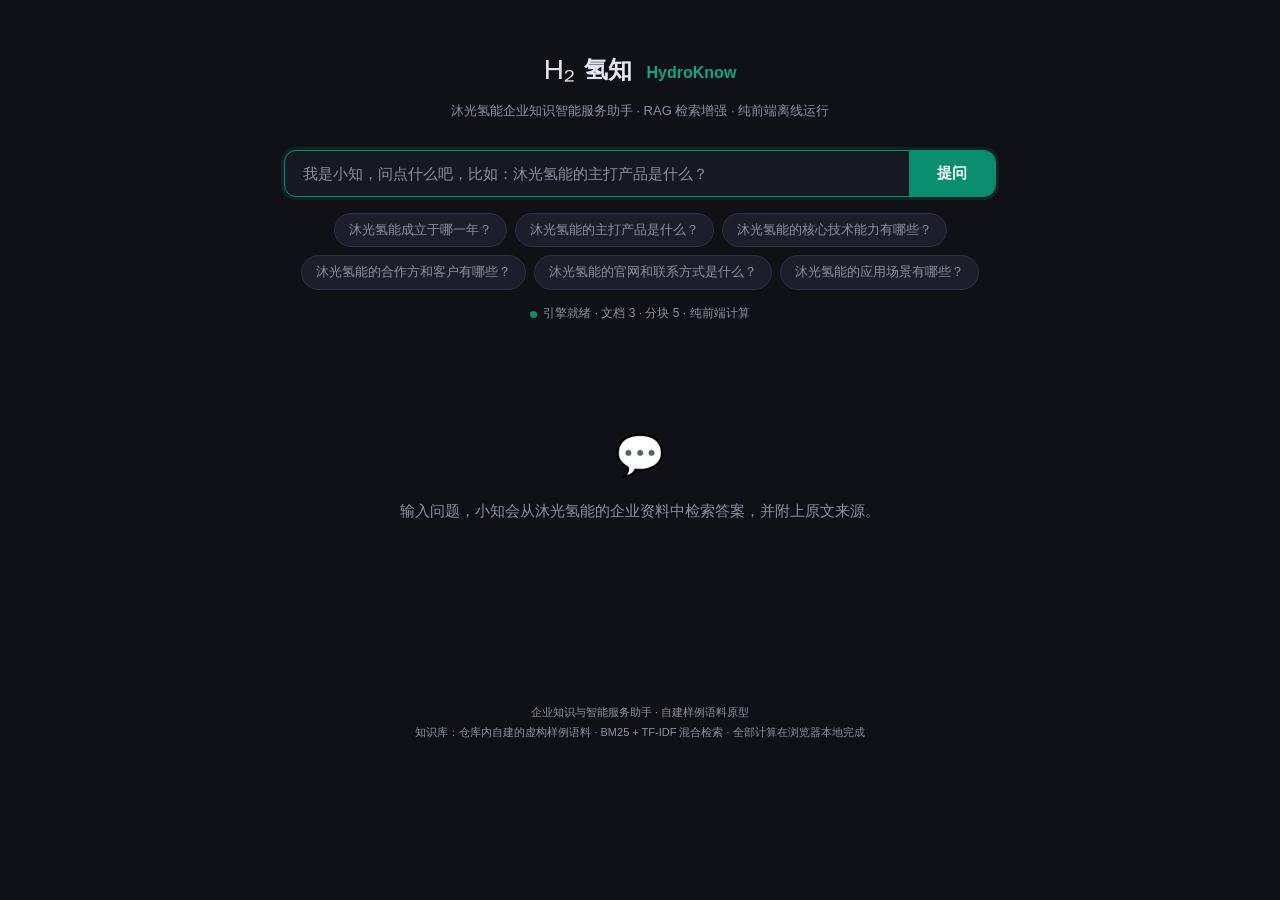
==== index.html @ 056c310e "Rebuild the static demo on the self-built sample corpus" ====
<!DOCTYPE html>
<html lang="zh-CN">
<head>
<meta charset="utf-8">
<meta name="viewport" content="width=device-width, initial-scale=1">
<title>氢知 HydroKnow · 沐光氢能企业知识智能服务助手</title>
<style>
:root {
  --bg: #0f1117; --surface: #171922; --card: #1c1f2b; --border: #2d3142;
  --ink: #e4e6ef; --muted: #8b90a0; --accent: #0a8e6f; --accent-light: #0da884;
  --accent-glow: rgba(10,142,111,0.15); --radius: 12px;
  --font: -apple-system, "PingFang SC", "Microsoft YaHei", "Segoe UI", sans-serif;
}
* { box-sizing: border-box; margin: 0; padding: 0; }
body { background: var(--bg); color: var(--ink); font-family: var(--font); font-size: 15px; line-height: 1.6; min-height: 100vh; }
.qa-page { max-width: 760px; margin: 0 auto; padding: 48px 24px 80px; }
.qa-header { text-align: center; margin-bottom: 40px; }
.qa-logo { display: flex; align-items: center; justify-content: center; gap: 10px; margin-bottom: 8px; }
.qa-logo-icon { font-size: 28px; }
.qa-logo h1 { font-size: 24px; font-weight: 700; }
.qa-logo h1 .en { color: var(--accent-light); font-size: 16px; font-weight: 600; margin-left: 8px; }
.qa-subtitle { font-size: 13px; color: var(--muted); margin-bottom: 28px; }
.qa-search-box { display: flex; border: 1px solid var(--border); border-radius: var(--radius); overflow: hidden; transition: border-color .2s; background: var(--surface); }
.qa-search-box:focus-within { border-color: var(--accent); box-shadow: 0 0 0 3px var(--accent-glow); }
.qa-search-box input { flex: 1; background: transparent; border: none; padding: 14px 18px; color: var(--ink); font-size: 15px; font-family: var(--font); outline: none; }
.qa-search-box input::placeholder { color: var(--muted); }
.qa-search-box button { background: var(--accent); color: #fff; border: none; padding: 0 28px; font-size: 15px; font-weight: 600; font-family: var(--font); cursor: pointer; transition: background .2s; }
.qa-search-box button:hover { background: var(--accent-light); }
.qa-chips { display: flex; flex-wrap: wrap; justify-content: center; gap: 8px; margin-top: 16px; }
.chip { padding: 6px 14px; background: var(--card); border: 1px solid var(--border); border-radius: 20px; font-size: 13px; color: var(--muted); cursor: pointer; transition: all .2s; }
.chip:hover { border-color: var(--accent); color: var(--ink); background: var(--accent-glow); }
.qa-status { margin-top: 14px; font-size: 12px; color: var(--muted); }
.qa-status .dot { display: inline-block; width: 7px; height: 7px; border-radius: 50%; background: var(--accent); margin-right: 6px; vertical-align: middle; }
.qa-result { min-height: 300px; }
.qa-placeholder { text-align: center; padding: 60px 20px; color: var(--muted); }
.placeholder-icon { font-size: 40px; margin-bottom: 12px; }
.answer-card { background: var(--card); border: 1px solid var(--border); border-radius: var(--radius); overflow: hidden; margin-bottom: 20px; animation: fadeIn .3s ease; }
@keyframes fadeIn { from { opacity: 0; transform: translateY(8px); } to { opacity: 1; transform: translateY(0); } }
.answer-header { display: flex; align-items: center; justify-content: space-between; padding: 12px 18px; border-bottom: 1px solid var(--border); background: var(--surface); gap: 12px; }
.answer-header .q { font-size: 13px; color: var(--muted); text-align: left; }
.answer-header .q b { color: var(--ink); }
.answer-header .conf { font-size: 12px; padding: 3px 10px; border-radius: 6px; font-weight: 600; white-space: nowrap; }
.conf-high { background: rgba(10,142,111,.2); color: var(--accent-light); }
.conf-mid { background: rgba(204,170,50,.2); color: #ccaa32; }
.conf-low { background: rgba(196,69,69,.2); color: #c44545; }
.answer-body { padding: 18px; }
.answer-body .answer-text { font-size: 15px; line-height: 1.75; margin-bottom: 16px; }
.key-points { margin-bottom: 16px; }
.key-points-title { font-size: 13px; font-weight: 600; color: var(--muted); margin-bottom: 8px; }
.key-points ul { list-style: none; padding: 0; }
.key-points li { padding: 4px 0 4px 16px; position: relative; font-size: 14px; }
.key-points li::before { content: "▸"; position: absolute; left: 0; color: var(--accent); }
.sources-section { border-top: 1px solid var(--border); padding: 16px 18px; }
.sources-title { font-size: 12px; color: var(--muted); margin-bottom: 12px; letter-spacing: .5px; }
.source-item { background: var(--surface); border: 1px solid var(--border); border-left: 3px solid var(--accent); border-radius: 8px; padding: 12px 14px; margin-bottom: 10px; transition: border-color .2s; }
.source-item:hover { border-color: var(--accent); }
.source-item:last-child { margin-bottom: 0; }
.source-meta { display: flex; align-items: center; justify-content: space-between; gap: 8px; margin-bottom: 8px; }
.source-meta-left { display: flex; align-items: center; min-width: 0; }
.source-badge { flex-shrink: 0; width: 20px; height: 20px; border-radius: 6px; background: var(--accent); color: #fff; font-size: 11px; font-weight: 700; display: inline-flex; align-items: center; justify-content: center; margin-right: 8px; }
.source-doc { font-size: 12px; color: var(--muted); overflow: hidden; text-overflow: ellipsis; white-space: nowrap; }
.source-score { font-size: 11px; color: var(--accent-light); font-weight: 600; white-space: nowrap; }
.source-text { font-size: 12.5px; color: var(--ink); line-height: 1.7; white-space: pre-wrap; max-height: 96px; overflow: hidden; position: relative; }
.source-text.expanded { max-height: none; }
.source-text:not(.expanded)::after { content: ""; position: absolute; left: 0; right: 0; bottom: 0; height: 28px; background: linear-gradient(transparent, var(--surface)); pointer-events: none; }
.source-toggle { display: none; margin-top: 8px; font-size: 11px; color: var(--accent-light); background: none; border: none; cursor: pointer; padding: 0; font-family: var(--font); }
.source-toggle.show { display: inline-block; }
.source-toggle:hover { text-decoration: underline; }
mark { background: rgba(10,142,111,.35); color: #c9f7ea; padding: 0 1px; border-radius: 2px; }
.footer-note { text-align: center; font-size: 11px; color: var(--muted); margin-top: 40px; line-height: 1.8; }
::-webkit-scrollbar { width: 6px; }
::-webkit-scrollbar-thumb { background: var(--border); border-radius: 3px; }
</style>
</head>
<body>
<div class="qa-page">
  <header class="qa-header">
    <div class="qa-logo">
      <span class="qa-logo-icon">H₂</span>
      <h1>氢知 <span class="en">HydroKnow</span></h1>
    </div>
    <p class="qa-subtitle">沐光氢能企业知识智能服务助手 · RAG 检索增强 · 纯前端离线运行</p>
    <div class="qa-search-box">
      <input type="text" id="input" placeholder="我是小知，问点什么吧，比如：沐光氢能的主打产品是什么？" autocomplete="off" autofocus>
      <button id="sendBtn" onclick="ask()">提问</button>
    </div>
    <div class="qa-chips" id="chips"></div>
    <div class="qa-status" id="status"></div>
  </header>

  <main class="qa-result" id="result">
    <div class="qa-placeholder" id="placeholder">
      <div class="placeholder-icon">💬</div>
      <p>输入问题，小知会从沐光氢能的企业资料中检索答案，并附上原文来源。</p>
    </div>
  </main>

  <div class="footer-note">
    企业知识与智能服务助手 · 自建样例语料原型<br>
    知识库：仓库内自建的虚构样例语料 · BM25 + TF-IDF 混合检索 · 全部计算在浏览器本地完成
  </div>
</div>

<script>
// ══════════════════════════════════════════════════════════
// 氢知 HydroKnow · 纯前端 RAG（与 Python 版 rag/ 逐行等价）
// ══════════════════════════════════════════════════════════
const CHUNKS = [{"doc": "00_公司资料说明.md", "chunk_id": 0, "text": "基本信息：沐光氢能科技（北京）有限公司成立于 2014 年，总部位于北京市大兴区国际氢能产业创新示范区 A 座。公司专注氢燃料电池的研发、制造与系统集成，是国内较早实现百瓦级质子交换膜燃料电池发电模块量产的团队之一。\n公司现有员工 260 余人，其中研发人员占比约 42%，在河北涿州设有 18 兆瓦级电堆产线，在浙江绍兴设有系统集成工厂。\n核心定位：沐光氢能面向园区、工商业和交通场景提供\"发电 + 储氢 + 能源管理\"的一体化方案。公司的产品线分为三块：百瓦级燃料电池发电模块、氢储能槽车与加氢撬、面向叉车和冷链车辆的燃料电池动力总成。"}, {"doc": "00_公司资料说明.md", "chunk_id": 1, "text": "官网与联系：公司官方网站为 www.muguang-h2.example，统一咨询邮箱为 hello@muguang-h2.example。投资者关系邮箱为 ir@muguang-h2.example。总部地址为北京市大兴区国际氢能产业创新示范区 A 座 7 层。\n发展沿革：2014 年公司在中关村科技园成立，以膜电极制备工艺起步。2018 年建成第一条百瓦级发电模块中试线。2021 年获得国家高新技术企业认定，并建成兆瓦级电堆产线。2024 年公司发布第五代燃料电池发电模块，系统效率提升至 60% 以上，模块寿命突破 2 万小时。"}, {"doc": "01_燃料电池产品单页.md", "chunk_id": 0, "text": "产品概述：第五代燃料电池发电模块采用 180 kW 额定功率设计，峰值效率 60.5%，可在零下 30 摄氏度到 55 摄氏度区间稳定运行。模块重量 480 公斤，防护等级 IP67，支持并联组堆。\n关键技术指标：额定功率 180 kW，峰值效率 60.5%，输出电压 400 伏直流，寿命 2 万小时以上，启动时间 8 秒。模块采用空气冷却与水冷双通道设计，可在无外加水质条件下维持稳定输出。\n电堆由 320 片膜电极组成，铂载量降至 0.28 克每千瓦，较上一代下降约 18%。催化剂采用梯度涂布工艺，低电流密度区域铂载量进一步压缩。\n产品系列与应用：模块支持 30 千瓦至 180 千瓦多个规格，可用于备用电源、微电网主供和热电联供三个场景。配套的氢储能系统提供 20 公斤储氢量，加氢撬支持 350 公斤每小时的加注速度。\n公司同时提供 1.5 吨级氢燃料电池叉车动力总成和冷藏车冷链动力包，冷链场景下的续航里程为 320 公里。"}, {"doc": "02_解决方案手册.md", "chunk_id": 0, "text": "园区微电网方案：面向产业园区，沐光氢能提供\"光氢储微电网\"方案。该方案由分布式光伏、氢储能系统、燃料电池发电模块和能源管理平台组成，可在电网检修期间维持园区关键负荷 72 小时以上。已落地的两个园区分别位于河北廊坊和山东淄博，单个站点配置 2 兆瓦发电能力。\n冷链与物流方案：针对冷链物流，公司的燃料电池冷链动力包可替代传统柴油机组。运营数据显示，同等工况下综合能耗下降约 27%，且没有尾气排放。合作方包括京华冷链物流和北方综合物流园，两家公司在 2025 年合计投放 120 台冷链车。\n备用电源方案：面向医院、数据中心和通信基站，公司的模块化备用电源方案可在断电后 10 秒内接管关键负荷。方案已服务 40 余家医院和 12 个数据中心项目。"}, {"doc": "02_解决方案手册.md", "chunk_id": 1, "text": "合作方与生态：公司当前的合作伙伴包括北方氢能供应链公司、京华公交集团、京城轨道交通研究院和两家省级能源集团。联合实验室方面，公司与京城轨道交通研究院共建氢能交通联合实验室，与北方综合物流园共建冷链能源联合实验室。\n服务与支持：公司在全国设有 6 个区域服务中心，覆盖京津冀、长三角和珠三角。模块出厂质保 5 年，远程监控平台提供运行状态诊断，标准服务响应时间为 4 小时到场。"}];
const SUGGEST = ["沐光氢能成立于哪一年？", "沐光氢能的主打产品是什么？", "沐光氢能的核心技术能力有哪些？", "沐光氢能的合作方和客户有哪些？", "沐光氢能的官网和联系方式是什么？", "沐光氢能的应用场景有哪些？"];
const BM25_WEIGHT = 0.6, TFIDF_WEIGHT = 0.4, TOP_K = 4;
const K1 = 1.5, B = 0.75;

// ── char bigram 分词（与 retriever.py BM25Okapi._tokenize 一致）──
function tokenize(text) {
  text = text.toLowerCase().trim();
  if (text.length < 2) return text ? [text] : [];
  const out = [];
  for (let i = 0; i < text.length - 1; i++) out.push(text.slice(i, i + 2));
  return out;
}

// ── char 1-2gram（与 TfidfVectorizer(analyzer='char', ngram_range=(1,2)) 近似）──
function ngrams(text) {
  text = text.toLowerCase();
  const out = [];
  for (let i = 0; i < text.length; i++) {
    out.push(text.slice(i, i + 1));
    if (i < text.length - 1) out.push(text.slice(i, i + 2));
  }
  return out;
}

// ── BM25 索引 ─────────────────────────────────────────────
const tokenized = CHUNKS.map(c => tokenize(c.text));
const docLen = tokenized.map(t => t.length);
const avgdl = docLen.reduce((a, b) => a + b, 0) / docLen.length;
const tf = tokenized.map(tokens => {
  const f = {};
  for (const t of tokens) f[t] = (f[t] || 0) + 1;
  return f;
});
const df = {};
for (const f of tf) for (const t in f) df[t] = (df[t] || 0) + 1;
const N = CHUNKS.length;
const idf = {};
for (const t in df) idf[t] = Math.log((N - df[t] + 0.5) / (df[t] + 0.5) + 1);

function bm25Scores(query) {
  const qTokens = tokenize(query);
  const scores = new Array(N).fill(0);
  for (let i = 0; i < N; i++) {
    if (docLen[i] === 0) continue;
    let s = 0;
    for (const qt of qTokens) {
      if (!(qt in idf)) continue;
      const tfi = tf[i][qt] || 0;
      if (tfi === 0) continue;
      const denom = tfi + K1 * (1 - B + B * docLen[i] / avgdl);
      s += idf[qt] * tfi * (K1 + 1) / denom;
    }
    scores[i] = s;
  }
  return scores;
}

// ── TF-IDF 余弦相似度（l2 归一化，smooth idf）─────────────
const docVecs = CHUNKS.map(c => {
  const grams = ngrams(c.text);
  const v = {};
  for (const g of grams) v[g] = (v[g] || 0) + 1;
  // smooth idf: ln((1+N)/(1+df)) + 1
  for (const g in v) v[g] *= (Math.log((1 + N) / (1 + (df[g] || 0))) + 1);
  // l2 normalize
  let norm = 0;
  for (const g in v) norm += v[g] * v[g];
  norm = Math.sqrt(norm) || 1;
  for (const g in v) v[g] /= norm;
  return v;
});

function tfidfScores(query) {
  const grams = ngrams(query);
  const qv = {};
  for (const g of grams) qv[g] = (qv[g] || 0) + 1;
  for (const g in qv) qv[g] *= (Math.log((1 + N) / (1 + (df[g] || 0))) + 1);
  let norm = 0;
  for (const g in qv) norm += qv[g] * qv[g];
  norm = Math.sqrt(norm) || 1;
  for (const g in qv) qv[g] /= norm;

  const scores = new Array(N).fill(0);
  for (let i = 0; i < N; i++) {
    let dot = 0;
    for (const g in qv) if (docVecs[i][g]) dot += qv[g] * docVecs[i][g];
    scores[i] = dot;
  }
  return scores;
}

// ── 混合检索（与 HybridRetriever.retrieve 一致）──────────
function retrieve(question) {
  const bm = bm25Scores(question);
  const bmMax = Math.max(...bm);
  const bmNorm = bmMax > 0 ? bm.map(s => s / bmMax) : bm;
  const tf_ = tfidfScores(question);
  const tfMax = Math.max(...tf_);
  const tfNorm = tfMax > 0 ? tf_.map(s => s / tfMax) : tf_;

  const hybrid = bmNorm.map((s, i) => BM25_WEIGHT * s + TFIDF_WEIGHT * tfNorm[i]);
  const order = hybrid.map((s, i) => [s, i]).sort((a, b) => b[0] - a[0]);
  const results = [];
  for (const [score, idx] of order.slice(0, TOP_K)) {
    if (score <= 0) continue;
    results.push({ chunk: CHUNKS[idx], score });
  }
  return results;
}

// ── 答案生成（与 generator.py stub 逐行等价）─────────────
function splitSentences(text) {
  const parts = text.split(/[。！？.!?\n]+/);
  return parts.map(s => s.trim()).filter(s => s.length > 10);
}

function extractKeySentences(question, retrieved, maxSents) {
  maxSents = maxSents || 3;
  const qChars = new Set(question.replace(/\s/g, '').toLowerCase());
  const candidates = [];
  for (const { chunk, score } of retrieved) {
    for (const sent of splitSentences(chunk.text)) {
      const sChars = new Set(sent.toLowerCase());
      let overlap = 0;
      for (const c of qChars) if (sChars.has(c)) overlap++;
      if (overlap > 0) candidates.push({ sent, overlap, score, doc: chunk.doc });
    }
  }
  candidates.sort((a, b) => b.overlap - a.overlap || b.score - a.score);
  const seen = new Set(), selected = [];
  for (const c of candidates) {
    if (seen.has(c.sent)) continue;
    seen.add(c.sent);
    selected.push(c);
    if (selected.length >= maxSents) break;
  }
  return selected;
}

function generateAnswer(question, retrieved) {
  if (!retrieved.length) {
    return { answer: '未检索到相关内容。请确认知识库是否包含该信息，或尝试换个问法。', key_points: [], sources: [], confidence: 0 };
  }
  const keySents = extractKeySentences(question, retrieved);
  let answerText;
  if (keySents.length) {
    answerText = '根据知识库资料，关于「' + question + '」：\n' + keySents.map(s => '• ' + s.sent).join('\n');
  } else {
    answerText = '根据资料检索，最相关的信息如下：\n• ' + retrieved[0].chunk.text.slice(0, 200).replace(/\n/g, ' ');
  }
  const sources = retrieved.map((r, i) => ({
    rank: i + 1, doc: r.chunk.doc, chunk_id: r.chunk.chunk_id, score: r.score,
    text: r.chunk.text.slice(0, 300) + (r.chunk.text.length > 300 ? '...' : '')
  }));
  return { answer: answerText, key_points: keySents.map(s => s.sent), sources, confidence: retrieved[0].score };
}

// ── UI 逻辑（与 Flask 版 app.js 一致）────────────────────
const input = document.getElementById('input');
const sendBtn = document.getElementById('sendBtn');
const result = document.getElementById('result');
const placeholder = document.getElementById('placeholder');
const chipsEl = document.getElementById('chips');
const statusEl = document.getElementById('status');

function init() {
  SUGGEST.forEach(q => {
    const chip = document.createElement('div');
    chip.className = 'chip';
    chip.textContent = q;
    chip.onclick = () => { input.value = q; ask(); };
    chipsEl.appendChild(chip);
  });
  const docs = new Set(CHUNKS.map(c => c.doc));
  statusEl.innerHTML = '<span class="dot"></span>引擎就绪 · 文档 ' + docs.size + ' · 分块 ' + CHUNKS.length + ' · 纯前端计算';
}

function ask() {
  const q = input.value.trim();
  if (!q) return;
  if (placeholder) placeholder.style.display = 'none';

  const t0 = performance.now();
  const retrieved = retrieve(q);
  const data = generateAnswer(q, retrieved);
  const ms = (performance.now() - t0).toFixed(1);

  renderAnswer(q, data, ms);
  input.value = '';
  input.focus();
}

function renderAnswer(question, data, ms) {
  const conf = data.confidence || 0;
  let confClass = 'conf-low', confLabel = '低';
  if (conf >= 0.7) { confClass = 'conf-high'; confLabel = '高'; }
  else if (conf >= 0.4) { confClass = 'conf-mid'; confLabel = '中'; }

  const card = document.createElement('div');
  card.className = 'answer-card';
  let html = '<div class="answer-header">' +
    '<span class="q">问：<b>' + esc(question) + '</b></span>' +
    '<span class="conf ' + confClass + '">置信度 ' + confLabel + ' ' + Math.round(conf * 100) + '% · ' + ms + 'ms</span>' +
    '</div><div class="answer-body"><div class="answer-text">' + esc(data.answer).replace(/\n/g, '<br>') + '</div>';
  if (data.key_points.length) {
    html += '<div class="key-points"><div class="key-points-title">关键信息</div><ul>' +
      data.key_points.map(k => '<li>' + esc(k) + '</li>').join('') + '</ul></div>';
  }
  html += '</div>';
  if (data.sources.length) {
    const grams = sourceKeywords(question);
    html += '<div class="sources-section"><div class="sources-title">📄 参考来源（' + data.sources.length + '，按相关度排序）</div>' +
      data.sources.map(s =>
        '<div class="source-item"><div class="source-meta">' +
        '<span class="source-meta-left"><span class="source-badge">' + s.rank + '</span><span class="source-doc">' + esc(s.doc) + '</span></span>' +
        '<span class="source-score">匹配 ' + (s.score * 100).toFixed(1) + '%</span></div>' +
        '<div class="source-text">' + highlight(esc(s.text), grams) + '</div>' +
        '<button class="source-toggle" onclick="toggleSource(this)">展开全文 ▾</button></div>'
      ).join('') + '</div>';
    requestAnimationFrame(() => {
      card.querySelectorAll('.source-item').forEach(item => {
        const text = item.querySelector('.source-text');
        const btn = item.querySelector('.source-toggle');
        if (text.scrollHeight > text.clientHeight + 4) btn.classList.add('show');
      });
    });
  }
  card.innerHTML = html;
  result.prepend(card);
}

function esc(t) { const d = document.createElement('div'); d.textContent = t; return d.innerHTML; }

// ── 来源：命中词高亮 + 折叠（与 Flask 版 app.js 一致）──
function sourceKeywords(question) {
  const cleaned = question.replace(/[\s，。！？、,.!?；;：:"'“”‘’（()）【】《》]/g, '');
  if (cleaned.length < 2) return [];
  const grams = [];
  for (let i = 0; i < cleaned.length - 1; i++) grams.push(cleaned.slice(i, i + 2));
  return [...new Set(grams)].slice(0, 8);
}
function highlight(textHtml, grams) {
  let out = textHtml;
  for (const g of grams) {
    const parts = out.split(/(<mark>[\s\S]*?<\/mark>)/g);
    out = parts.map(p => {
      if (/^<mark>/.test(p)) return p;
      return p.split(g).join('<mark>' + g + '</mark>');
    }).join('');
  }
  return out;
}
function toggleSource(btn) {
  const text = btn.previousElementSibling;
  const expanded = text.classList.toggle('expanded');
  btn.textContent = expanded ? '收起 ▴' : '展开全文 ▾';
}

input.addEventListener('keydown', e => {
  if (e.key === 'Enter' && !e.shiftKey) { e.preventDefault(); ask(); }
});

init();
</script>
</body>
</html>
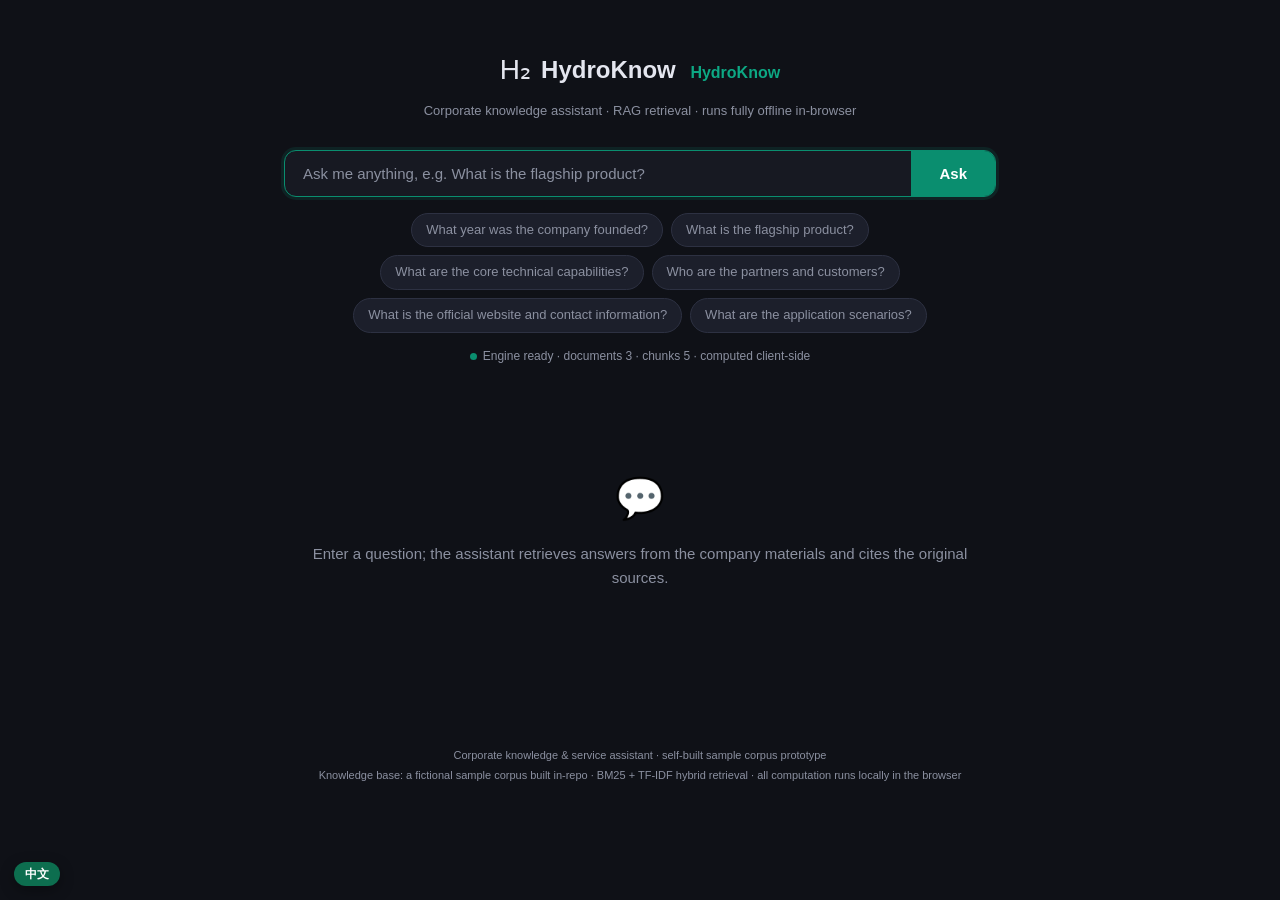
==== commit 0d345dc7: "Default to English on the live demo; Chinese opt-in via ?lang=zh" ====
--- a/index.html
+++ b/index.html
@@ -1,9 +1,11 @@
 <!DOCTYPE html>
-<html lang="zh-CN">
+<html lang="en">
 <head>
 <meta charset="utf-8">
 <meta name="viewport" content="width=device-width, initial-scale=1">
 <title>氢知 HydroKnow · 沐光氢能企业知识智能服务助手</title>
+<!-- English presentation layer: active by default; Simplified Chinese via ?lang=zh. -->
+<script src="i18n-en.js"></script>
 <style>
 :root {
   --bg: #0f1117; --surface: #171922; --card: #1c1f2b; --border: #2d3142;
